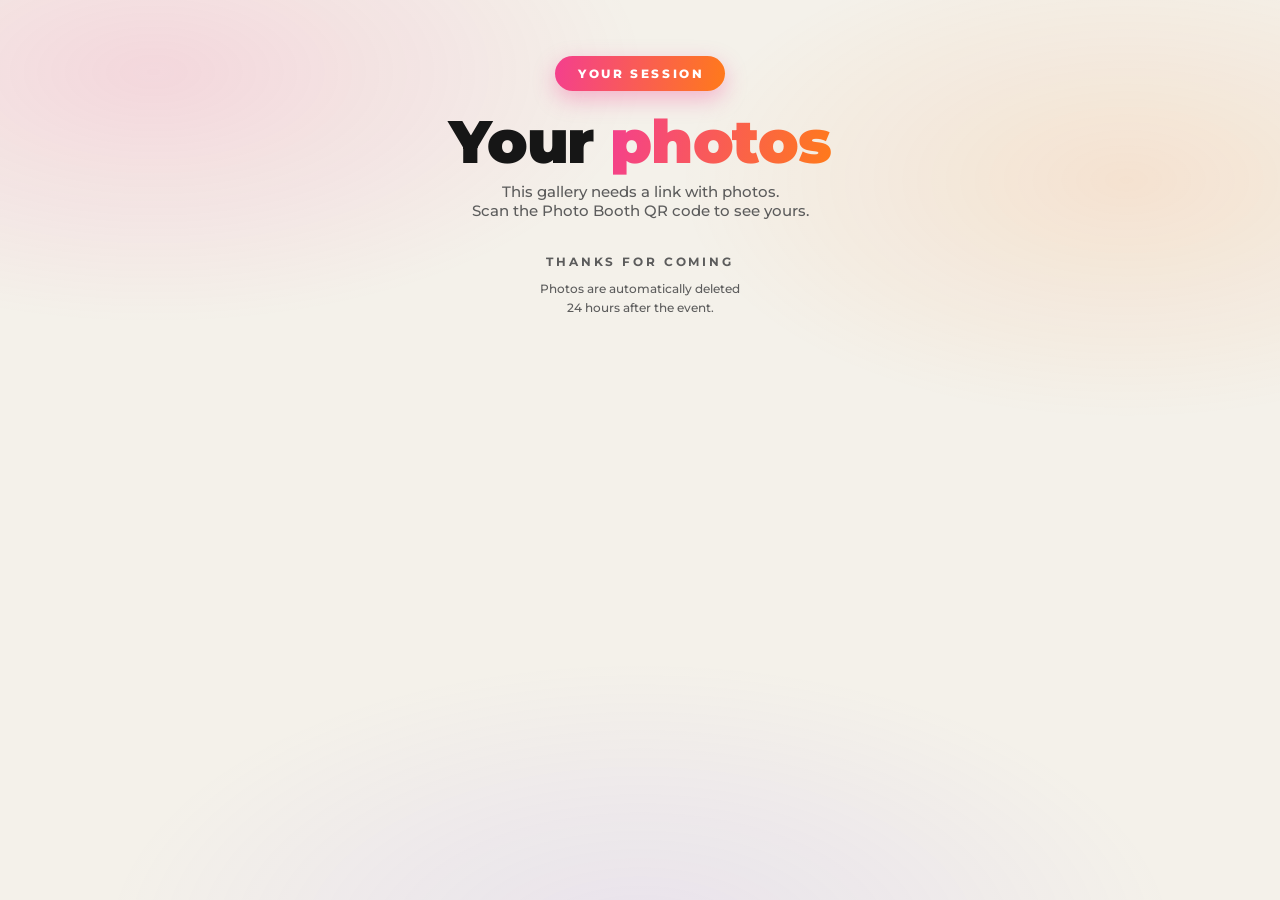
==== galeria.html @ a689375f "Revertir a la versión fiesta (foto de personas posando); el estilo Halloween queda guardado aparte" ====
<!DOCTYPE html>
<html lang="en">
<head>
<meta charset="utf-8">
<meta name="viewport" content="width=device-width, initial-scale=1, maximum-scale=1, user-scalable=no">
<meta name="theme-color" content="#f4f1ea">
<title>Your photos — Photo Booth</title>
<link rel="preconnect" href="https://fonts.googleapis.com">
<link rel="preconnect" href="https://fonts.gstatic.com" crossorigin>
<link href="https://fonts.googleapis.com/css2?family=Montserrat:wght@500;700;800;900&display=swap" rel="stylesheet">
<link rel="stylesheet" href="./estilos.css?v=4">
<style>
  /* Gallery-specific styles — the theme lives in estilos.css */
  body { padding:56px 20px 90px; }
  .contenido { position:relative; z-index:2; max-width:640px; margin:0 auto; }
  .gal-titulo { font-size:clamp(36px,9vw,60px); margin:20px 0 10px; }
  .gal-sub { color:var(--tinta-suave); font-size:15px; font-weight:500; margin-bottom:26px; }

  /* Strip / Individuals tabs */
  .tabs { display:inline-flex; background:#fff; border-radius:999px; padding:5px;
          box-shadow:var(--sombra); margin-bottom:30px; }
  .tab { font-family:inherit; font-weight:800; font-size:13px; letter-spacing:.1em;
         text-transform:uppercase; border:none; background:transparent; color:var(--tinta-suave);
         padding:12px 26px; border-radius:999px; cursor:pointer; }
  .tab.sel { background:var(--tinta); color:#fff; }

  /* Filters (applied in the gallery, after scanning the QR) */
  .filtros { display:flex; gap:8px; justify-content:center; flex-wrap:wrap; margin-bottom:26px; }
  .filtro-g { font-family:inherit; font-size:12px; font-weight:800; letter-spacing:.08em;
              text-transform:uppercase; background:#fff; color:var(--tinta-suave);
              border:2px solid transparent; padding:10px 16px; border-radius:999px;
              cursor:pointer; box-shadow:var(--sombra); }
  .filtro-g.sel { background:var(--tinta); color:#fff; }

  /* Strip frames */
  .marcos { display:flex; gap:10px; justify-content:center; margin-bottom:24px; flex-wrap:wrap; }
  .marco { font-family:inherit; border:2px solid transparent; background:#fff;
           border-radius:16px; padding:10px 14px; cursor:pointer;
           display:flex; align-items:center; gap:9px;
           font-size:12px; font-weight:800; letter-spacing:.06em; color:var(--tinta); }
  .marco.sel { border-color:var(--tinta); }
  .mini { width:22px; height:34px; border-radius:4px; display:block; }
  .mini.retro { background:#f5eedd; border:1px solid #d8c9a8; }
  .mini.clasico { background:#fff; border:1px solid #ddd; }
  .mini.pastel { background:linear-gradient(160deg,#ffd6e8,#d9c8ff); }
  .mini.noir { background:#0b0b0d; }

  /* Strip preview (600:1800 ratio) */
  .tira { position:relative; width:200px; aspect-ratio:600/1800; margin:0 auto 26px; padding:14px;
          display:flex; flex-direction:column; border-radius:18px;
          box-shadow:var(--sombra); }
  .tira-marca { position:absolute; right:12px; bottom:10px; font-size:8px; font-weight:800;
                letter-spacing:.08em; color:#fff; opacity:.95;
                -webkit-text-stroke:.6px rgba(0,0,0,.8);
                text-shadow:0 1px 4px rgba(0,0,0,.65); }
  .tira-cabeza { height:26px; display:flex; align-items:center; justify-content:space-between;
                 font-size:8px; font-weight:800; letter-spacing:.14em; }
  .tira-logo { display:flex; align-items:center; justify-content:center; padding:7px 10px 1px; }
  .tira-logo img { max-height:34px; max-width:88%; object-fit:contain; display:block; }
  .tira-fotos { flex:1; display:flex; flex-direction:column; gap:10px; margin:9px 0; }
  .tira-fotos img { flex:1; width:100%; min-height:0; object-fit:cover; border-radius:10px;
                   background:#ddd; display:block; }
  .tira-pie { height:30px; display:flex; align-items:center; justify-content:center;
              font-size:9px; font-weight:800; letter-spacing:.22em; }
  .tira.retro { background:#f5eedd; color:#2b2118; }
  .tira.clasico { background:#fff; color:#9a9a9a; }
  .tira.pastel { background:linear-gradient(170deg,#ffd6e8,#d9c8ff); color:#fff; }
  .tira.noir { background:#0b0b0d; color:#7dff9a; }
  .tira.noir .rec { color:#ff3b3b; }

  /* Individuals */
  .foto { margin-bottom:40px; }
  .foto img { width:100%; max-width:520px; border-radius:30px; display:block;
              margin:0 auto 18px; box-shadow:var(--sombra); background:#fff; }

  /* Boomerang */
  #boom-video { width:100%; max-width:520px; border-radius:30px; display:block;
                margin:0 auto 22px; box-shadow:var(--sombra); background:#000; }

  footer { font-size:12px; font-weight:700; letter-spacing:.24em; text-transform:uppercase;
           color:var(--tinta-suave); margin-top:34px; }
  .priv-nota { font-size:12px; font-weight:500; color:var(--tinta-suave);
               margin-top:10px; line-height:1.6; }
  .cta-reserva { display:inline-block; margin-top:24px; font-size:13px; font-weight:800;
                 letter-spacing:.14em; text-transform:uppercase; text-decoration:none;
                 color:#fff; background:var(--degradado);
                 padding:15px 28px; border-radius:999px;
                 box-shadow:0 12px 30px rgba(244,63,142,.35); }
  .cta-reserva:active { transform:scale(.97); }
</style>
</head>
<body>
<script src="./fondo.js"></script>
<div class="contenido">
  <span class="pastilla pastilla-rosa" id="ev-pildora">Your session</span>
  <h1 class="titular gal-titulo" id="ev-titulo">Your <span class="degradado-texto">photos</span></h1>
  <p class="gal-sub" id="sub">Choose how to take them</p>

  <div id="opciones" class="oculto">
    <div class="tabs">
      <button class="tab sel" id="tab-tira">Strip</button>
      <button class="tab" id="tab-ind">Individuals</button>
    </div>

    <div class="filtros" id="filtros">
      <button class="filtro-g sel" data-filtro="original">Original</button>
      <button class="filtro-g" data-filtro="bn">B&amp;W</button>
      <button class="filtro-g" data-filtro="sepia">Sepia</button>
      <button class="filtro-g" data-filtro="vintage">Vintage</button>
      <button class="filtro-g" data-filtro="vivido">Vivid</button>
    </div>

    <div id="vista-tira">
      <div class="marcos" id="marcos">
        <button class="marco sel" data-marco="retro"><span class="mini retro"></span>Retro</button>
        <button class="marco" data-marco="clasico"><span class="mini clasico"></span>Classic</button>
        <button class="marco" data-marco="pastel"><span class="mini pastel"></span>Pastel</button>
        <button class="marco" data-marco="noir"><span class="mini noir"></span>Noir</button>
      </div>
      <div class="tira retro" id="tira">
        <div class="tira-cabeza"><span id="tira-cabeza-izq">PHOTO BOOTH</span><span id="tira-cabeza-der">RETRO · 2026</span></div>
        <div class="tira-logo oculto" id="tira-logo"><img id="tira-logo-img" alt=""></div>
        <div class="tira-fotos" id="tira-fotos"></div>
        <div class="tira-pie" id="tira-pie">✦ MEMORIES ✦</div>
        <div class="tira-marca oculto" id="tira-marca"></div>
      </div>
      <button class="btn-negro" id="descargar-tira">Download strip (PNG)</button>
    </div>

    <div id="vista-ind" class="oculto">
      <div id="gal"></div>
    </div>

    <div id="vista-boomerang" class="oculto">
      <video id="boom-video" autoplay loop muted playsinline></video><br>
      <button class="btn-negro" id="descargar-boomerang">Download boomerang</button>
    </div>
  </div>

  <footer id="pie-gracias">Thanks for coming</footer>
  <p class="priv-nota" id="priv-nota">Photos are automatically deleted<br>24 hours after the event.</p>
  <a class="cta-reserva oculto" id="cta-reserva" href="https://ramiiron.github.io/pose-and-post/" target="_blank" rel="noopener">Book Pose &amp; Post for your event</a>
</div>

<script>
const esc = s => String(s).replace(/&/g,"&amp;").replace(/"/g,"&quot;").replace(/</g,"&lt;");
const qs = new URLSearchParams(location.search);
const fotos = qs.getAll("f").filter(u => u.startsWith("https://"));
const videoUrl = (qs.get("v") || "").startsWith("https://") ? qs.get("v") : "";
const $ = id => document.getElementById(id);

// Per-event customization (comes in the QR from the booth config)
const evNombre = (qs.get("ev") || "").trim();
const negocio = (qs.get("neg") || "").trim(); // business name for the watermark
// Client logo for the strip (Cloudinary only, so the canvas stays exportable)
const logoUrl = (qs.get("logo") || "").startsWith("https://res.cloudinary.com/") ? qs.get("logo") : "";

// ===== Language (comes from the booth via the QR: &lang=es) =====
const LANG = qs.get("lang") === "es" ? "es" : "en";
const GT = {
  en: {
    tituloDef: 'Your <span class="degradado-texto">photos</span>',
    subDef: "Choose how to take them",
    vacio: "This gallery needs a link with photos.<br>Scan the Photo Booth QR code to see yours.",
    boomListo: "Your boomerang is ready",
    tira: "Strip", ind: "Individuals",
    bn: "B&W", vivido: "Vivid",
    descargarTira: "Download strip (PNG)", generando: "Generating…", abriendo: "Opening…",
    descargarFoto: "Download", descargarBoom: "Download boomerang",
    gracias: "Thanks for coming",
    priv: "Photos are automatically deleted<br>24 hours after the event.",
    cta: "Book Pose & Post for your event",
    errFoto: "Couldn't prepare the photo. Try again.",
    errVideo: "Couldn't prepare the video. Try again.",
    errTira: "Couldn't generate the strip. Try the individual photos.",
    compartirTira: "My Photo Booth strip"
  },
  es: {
    tituloDef: 'Tus <span class="degradado-texto">fotos</span>',
    subDef: "Elige cómo llevártelas",
    vacio: "Esta galería necesita un enlace con fotos.<br>Escanea el código QR del Photo Booth para ver las tuyas.",
    boomListo: "Tu boomerang está listo",
    tira: "Tira", ind: "Individuales",
    bn: "B/N", vivido: "Vívido",
    descargarTira: "Descargar tira (PNG)", generando: "Generando…", abriendo: "Abriendo…",
    descargarFoto: "Descargar", descargarBoom: "Descargar boomerang",
    gracias: "Gracias por venir",
    priv: "Las fotos se eliminan automáticamente<br>24 horas después del evento.",
    cta: "Reserva Pose & Post para tu evento",
    errFoto: "No se pudo preparar la foto. Intenta de nuevo.",
    errVideo: "No se pudo preparar el video. Intenta de nuevo.",
    errTira: "No se pudo generar la tira. Prueba las fotos individuales.",
    compartirTira: "Mi tira del Photo Booth"
  }
};
const G = GT[LANG];
document.documentElement.lang = LANG;
if (LANG === "es") document.title = "Tus fotos — Photo Booth";

const PLANTILLAS = {
  "fiesta":      { en: "Your session", es: "Tu sesión" },
  "boda":        { en: "Our wedding",  es: "Nuestra boda" },
  "baby-shower": { en: "Baby shower",  es: "Baby shower" },
  "cumpleanos":  { en: "Birthday",     es: "Cumpleaños" },
  "halloween":   { en: "Halloween",    es: "Halloween" },
  "graduacion":  { en: "Graduation",   es: "Graduación" },
};
const tpl = PLANTILLAS[qs.get("tpl")] ? qs.get("tpl") : "fiesta";
document.body.dataset.tpl = tpl;
if (evNombre){
  $("ev-pildora").textContent = PLANTILLAS[tpl][LANG];
  $("ev-titulo").textContent = evNombre;
} else {
  $("ev-pildora").textContent = PLANTILLAS[tpl][LANG];
  $("ev-titulo").innerHTML = G.tituloDef;
}

// Static texts in the chosen language
$("sub").textContent = G.subDef;
$("tab-tira").textContent = G.tira;
$("tab-ind").textContent = G.ind;
$("descargar-tira").textContent = G.descargarTira;
$("descargar-boomerang").textContent = G.descargarBoom;
$("pie-gracias").textContent = G.gracias;
$("priv-nota").innerHTML = G.priv;
$("cta-reserva").textContent = G.cta;
document.querySelector('[data-filtro="bn"]').textContent = G.bn;
document.querySelector('[data-filtro="vivido"]').textContent = G.vivido;

// Available strip frames
const MARCOS = {
  retro:   { cabeza:["PHOTO BOOTH","RETRO · 2026"], pie:(LANG === "es" ? "✦ RECUERDOS ✦" : "✦ MEMORIES ✦"), fondo:"#f5eedd", tinta:"#2b2118", fuente:800 },
  clasico: { cabeza:["FLASHBOX SEOUL","CLASSIC MINIMAL"], pie:"", fondo:"#ffffff", tinta:"#9a9a9a", fuente:800 },
  pastel:  { cabeza:["PASTEL DREAM",""], pie:"cutie", fondo:null, degradado:["#ffd6e8","#d9c8ff"], tinta:"#ffffff", fuente:800 },
  noir:    { cabeza:["[RAW_03]",'<span class="rec">● REC</span>'], pie:"CYBER NOIR", fondo:"#0b0b0d", tinta:"#7dff9a", fuente:800, rec:"#ff3b3b" }
};
let marcoActual = "retro";

// Filters: applied here in the gallery, after scanning the QR
// (live preview + baked into the strip PNG and shared photos)
const FILTROS = {
  original: "none",
  bn:       "grayscale(1) contrast(1.08)",
  sepia:    "sepia(0.85)",
  vintage:  "sepia(0.35) saturate(1.5) contrast(1.05)",
  vivido:   "saturate(1.7) contrast(1.12)",
};
let filtroActual = "original";
async function compartirVideo(btn){
  const orig = btn.textContent;
  btn.disabled = true;
  btn.textContent = G.abriendo;
  try {
    const blob = await (await fetch(videoUrl)).blob();
    const ext = blob.type.includes("mp4") ? "mp4" : "webm";
    const file = new File([blob], "pose-post-boomerang." + ext, { type: blob.type || "video/mp4" });
    if (navigator.canShare && navigator.canShare({ files: [file] })){
      try {
        await navigator.share({ files: [file], title: "Photo Booth" });
      } catch(e){
        if (!e || e.name !== "AbortError") descargarBlob(blob, file.name);
      }
    } else {
      descargarBlob(blob, file.name);
    }
  } catch(e){
    alert(G.errVideo);
  }
  btn.textContent = orig;
  btn.disabled = false;
}

function fijarFiltro(nombre){
  filtroActual = FILTROS[nombre] ? nombre : "original";
  document.querySelectorAll(".filtro-g").forEach(c => c.classList.toggle("sel", c.dataset.filtro === filtroActual));
  document.querySelectorAll(".tira-fotos img, .foto img").forEach(img => { img.style.filter = FILTROS[filtroActual]; });
}
document.querySelectorAll(".filtro-g").forEach(b => { b.onclick = () => fijarFiltro(b.dataset.filtro); });

if (!fotos.length && !videoUrl){
  $("sub").innerHTML = G.vacio;
} else if (videoUrl){
  // Boomerang session: just the looping clip + download/share
  $("sub").textContent = G.boomListo;
  $("opciones").classList.remove("oculto");
  document.querySelector(".tabs").classList.add("oculto");
  $("filtros").classList.add("oculto");
  $("vista-tira").classList.add("oculto");
  $("vista-ind").classList.add("oculto");
  $("vista-boomerang").classList.remove("oculto");
  $("boom-video").src = videoUrl;
  $("descargar-boomerang").onclick = e => compartirVideo(e.target);
} else {
  $("opciones").classList.remove("oculto");

  // Strip preview
  $("tira-fotos").innerHTML = fotos.map((f,i) =>
    `<img src="${esc(f)}" alt="${LANG === "es" ? "Foto" : "Photo"} ${i+1}" loading="lazy">`).join("");
  if (logoUrl){
    $("tira-logo-img").src = logoUrl;
    $("tira-logo").classList.remove("oculto");
  }
  $("tira-pie").textContent = evNombre || MARCOS[marcoActual].pie;
  if (negocio){
    $("tira-marca").textContent = "© " + negocio;
    $("tira-marca").classList.remove("oculto");
  }

  // Individuals (watermark composited on a canvas before sharing)
  $("gal").innerHTML = fotos.map((f,i) =>
    `<div class="foto"><img src="${esc(f)}" alt="${LANG === "es" ? "Foto" : "Photo"} ${i+1}" loading="lazy"><br>` +
      `<button class="btn-linea" data-idx="${i}" data-nombre="photo-booth-${i+1}.jpg">${G.descargarFoto}</button></div>`).join("");
  $("gal").addEventListener("click", e => {
    const b = e.target.closest("button[data-idx]");
    if (b) compartirFoto(+b.dataset.idx, b.dataset.nombre, b);
  });

  // Tabs
  const mostrarModo = modo => {
    $("vista-tira").classList.toggle("oculto", modo !== "tira");
    $("vista-ind").classList.toggle("oculto", modo !== "ind");
    $("tab-tira").classList.toggle("sel", modo === "tira");
    $("tab-ind").classList.toggle("sel", modo === "ind");
  };
  $("tab-tira").onclick = () => mostrarModo("tira");
  $("tab-ind").onclick = () => mostrarModo("ind");

  // Frame switch
  $("marcos").addEventListener("click", e => {
    const b = e.target.closest(".marco");
    if (!b) return;
    marcoActual = b.dataset.marco;
    document.querySelectorAll(".marco").forEach(m => m.classList.toggle("sel", m === b));
    const tira = $("tira");
    tira.className = "tira " + marcoActual;
    const M = MARCOS[marcoActual];
    $("tira-cabeza-izq").textContent = M.cabeza[0];
    $("tira-cabeza-der").innerHTML = M.cabeza[1]; // HTML propio (no es input del usuario)
    $("tira-pie").textContent = evNombre || M.pie;
  });

  $("descargar-tira").onclick = descargarTira;
}

// Booking CTA: only shown when the gallery actually has content
if (fotos.length || videoUrl) $("cta-reserva").classList.remove("oculto");

// Business watermark: small © name at the bottom-right of the canvas.
// White text with a dark outline so it reads on any background.
function dibujarMarca(x, W, H, tam){
  if (!negocio) return;
  const texto = "© " + negocio;
  const px = W - tam, py = H - Math.round(tam * 0.7);
  x.save();
  x.font = "800 " + tam + "px Montserrat, Arial, sans-serif";
  x.textAlign = "right";
  x.textBaseline = "bottom";
  x.lineJoin = "round";
  x.lineWidth = Math.max(2, Math.round(tam * 0.22));
  x.strokeStyle = "rgba(0,0,0,.8)";
  x.strokeText(texto, px, py);
  x.fillStyle = "#fff";
  x.fillText(texto, px, py);
  x.restore();
}

// Loads one photo, draws the watermark and returns a JPEG blob
async function fotoConMarca(url){
  const img = await cargar(url);
  const c = document.createElement("canvas");
  c.width = img.naturalWidth || img.width;
  c.height = img.naturalHeight || img.height;
  const x = c.getContext("2d");
  x.filter = FILTROS[filtroActual];
  x.drawImage(img, 0, 0);
  x.filter = "none"; // the watermark is drawn unfiltered
  dibujarMarca(x, c.width, c.height, Math.max(22, Math.round(c.width * 0.032)));
  return new Promise((res, rej) => c.toBlob(b => b ? res(b) : rej(new Error("blob")), "image/jpeg", 0.92));
}

// Shares the watermarked photo via the native sheet (iOS: "Save Image"
// -> Photos; Android: save -> Gallery). Falls back to a download.
async function compartirFoto(i, nombre, btn){
  const orig = btn.textContent;
  btn.disabled = true;
  btn.textContent = G.abriendo;
  try {
    const blob = await fotoConMarca(fotos[i]);
    const file = new File([blob], nombre, { type: "image/jpeg" });
    if (navigator.canShare && navigator.canShare({ files: [file] })){
      try {
        await navigator.share({ files: [file], title: "Photo Booth" });
      } catch(e){
        // Cancelled sheet: do nothing. Other errors: download.
        if (!e || e.name !== "AbortError") descargarBlob(blob, nombre);
      }
    } else {
      descargarBlob(blob, nombre);
    }
  } catch(e){
    alert(G.errFoto);
  }
  btn.textContent = orig;
  btn.disabled = false;
}

function cargar(url){
  return new Promise((res, rej) => {
    const img = new Image();
    img.crossOrigin = "anonymous";
    img.onload = () => res(img);
    img.onerror = rej;
    img.src = url;
  });
}
function dibujarCover(x, img, dx, dy, dw, dh){
  const s = Math.max(dw / img.width, dh / img.height);
  const w = img.width * s, h = img.height * s;
  x.drawImage(img, dx + (dw - w) / 2, dy + (dh - h) / 2, w, h);
}
// Draws an image fully inside a box, keeping its aspect ratio (logos)
function dibujarContain(x, img, dx, dy, dw, dh){
  const s = Math.min(dw / img.width, dh / img.height);
  const w = img.width * s, h = img.height * s;
  x.drawImage(img, dx + (dw - w) / 2, dy + (dh - h) / 2, w, h);
}
// Rounded-rect clip path (for the strip's photos)
function clipRedondeado(x, dx, dy, dw, dh, r){
  x.beginPath();
  x.moveTo(dx + r, dy);
  x.arcTo(dx + dw, dy, dx + dw, dy + dh, r);
  x.arcTo(dx + dw, dy + dh, dx, dy + dh, r);
  x.arcTo(dx, dy + dh, dx, dy, r);
  x.arcTo(dx, dy, dx + dw, dy, r);
  x.closePath();
  x.clip();
}

async function descargarTira(){
  const btn = $("descargar-tira");
  btn.textContent = G.generando;
  btn.disabled = true;
  try {
    await document.fonts.ready;
    const M = MARCOS[marcoActual];
    const W = 600, H = 1800, pad = 36, cabezaH = 76, pieH = 96, gap = 26;
    // Client logo (optional): an extra band under the header
    const logoImg = logoUrl ? await cargar(logoUrl).catch(() => null) : null;
    const logoH = logoImg ? 104 : 0;
    const fw = W - pad * 2;
    const fh = (H - pad * 2 - cabezaH - logoH - pieH - gap * 2) / fotos.length;
    const c = document.createElement("canvas");
    c.width = W; c.height = H;
    const x = c.getContext("2d");

    // Background
    if (M.degradado){
      const g = x.createLinearGradient(0, 0, W * 0.3, H);
      g.addColorStop(0, M.degradado[0]); g.addColorStop(1, M.degradado[1]);
      x.fillStyle = g;
    } else {
      x.fillStyle = M.fondo;
    }
    x.fillRect(0, 0, W, H);

    // Client logo under the header
    if (logoImg) dibujarContain(x, logoImg, pad, pad + cabezaH + 4, fw, logoH - 8);

    // Photos (rounded corners, same as the on-screen preview)
    const imgs = await Promise.all(fotos.map(cargar));
    imgs.forEach((img, i) => {
      const dy = pad + cabezaH + logoH + i * (fh + gap);
      x.save();
      clipRedondeado(x, pad, dy, fw, fh, 22);
      x.filter = FILTROS[filtroActual];
      dibujarCover(x, img, pad, dy, fw, fh);
      x.restore();
    });

    // Text
    x.fillStyle = M.tinta;
    x.textAlign = "center";
    x.textBaseline = "middle";
    x.font = "800 24px Montserrat, Arial, sans-serif";
    x.fillText(M.cabeza[0], W / 2, pad + cabezaH / 2 - 12);
    x.font = "700 20px Montserrat, Arial, sans-serif";
    if (marcoActual === "noir"){
      x.fillStyle = M.rec;
      x.fillText("● REC", W / 2, pad + cabezaH / 2 + 16);
      x.fillStyle = M.tinta;
    } else {
      x.fillText(M.cabeza[1], W / 2, pad + cabezaH / 2 + 16);
    }
    const pieTxt = evNombre || M.pie;
    if (pieTxt){
      x.font = "800 26px Montserrat, Arial, sans-serif";
      x.fillStyle = M.tinta;
      x.fillText(pieTxt, W / 2, H - pad - pieH / 2);
    }

    dibujarMarca(x, W, H, 20);

    const blob = await new Promise(r => c.toBlob(r, "image/png"));
    const file = new File([blob], "tira-photo-booth.png", { type: "image/png" });
    let listo = false;
    if (navigator.canShare && navigator.canShare({ files: [file] })){
      btn.textContent = G.abriendo;
      try {
        await navigator.share({ files: [file], title: G.compartirTira });
        listo = true;
      } catch(e){
        // If the user cancelled, do nothing more; if it failed, download
        listo = !e || e.name === "AbortError";
        if (!listo) descargarBlob(blob, "tira-photo-booth.png");
      }
    }
    if (!listo) descargarBlob(blob, "tira-photo-booth.png");
  } catch(e){
    alert(G.errTira);
  }
  btn.textContent = G.descargarTira;
  btn.disabled = false;
}

function descargarBlob(blob, nombre){
  const a = document.createElement("a");
  a.href = URL.createObjectURL(blob);
  a.download = nombre;
  document.body.appendChild(a); a.click(); a.remove();
  setTimeout(() => URL.revokeObjectURL(a.href), 5000);
}
</script>
</body>
</html>
---- estilos.css ----
/* ============================================================
   Photo Booth — "Self-Studio" theme (inspired by Korean
   self-photo studios)
   To change the design of ALL pages, edit this file
   (and fondo.js for the background). Each page only carries
   its own styles in its <style>.
   ============================================================ */
:root{
  --crema:#f4f1ea;
  --tinta:#161616;
  --tinta-suave:#5c5c5c;
  --rosa:#f43f8e;
  --naranja:#ff7a1a;
  --degradado:linear-gradient(100deg, var(--rosa), var(--naranja));
  --tarjeta:#ffffff;
  --sombra:0 18px 45px rgba(22,22,22,.10);
  --radio:26px;
}
* { margin:0; padding:0; box-sizing:border-box; }
html, body { height:100%; }
body { background:var(--crema); color:var(--tinta); text-align:center;
       font-family:Montserrat,"Helvetica Neue",Arial,sans-serif;
       -webkit-font-smoothing:antialiased; }

/* ----- Fondo claro cálido con manchas pastel (estático) ----- */
.fondo-calido { position:fixed; inset:0; z-index:0; pointer-events:none; }
.fondo-calido.a { background:radial-gradient(55% 40% at 12% 8%, rgba(244,63,142,.14), transparent 70%); }
.fondo-calido.b { background:radial-gradient(50% 38% at 88% 20%, rgba(255,122,26,.12), transparent 70%); }
.fondo-calido.c { background:radial-gradient(60% 45% at 50% 105%, rgba(150,120,255,.12), transparent 70%); }

/* ----- Pastilla / etiqueta ----- */
.pastilla { display:inline-block; font-size:12px; font-weight:800;
            letter-spacing:.22em; text-transform:uppercase;
            padding:10px 20px 10px calc(20px + .22em); border-radius:999px; }
.pastilla-rosa { color:#fff; background:var(--degradado);
                 box-shadow:0 8px 22px rgba(244,63,142,.35); }
.pastilla-verde { color:#0d7a3f; background:#d9f5e5; }
.pastilla-linea { color:var(--tinta); background:#fff;
                  border:1.5px solid rgba(22,22,22,.14); }

/* ----- Texto con degradado rosa→naranja ----- */
.degradado-texto { background:var(--degradado);
                   -webkit-background-clip:text; background-clip:text;
                   -webkit-text-fill-color:transparent; color:transparent; }

/* ----- Titular pesado ----- */
.titular { font-weight:900; letter-spacing:-.02em; line-height:1.02;
           color:var(--tinta); }

/* ----- Botones ----- */
.btn-negro { display:inline-block; text-decoration:none; font-family:inherit;
             font-weight:800; font-size:15px; letter-spacing:.12em;
             text-transform:uppercase; color:#fff; background:#161616;
             padding:18px 44px 18px calc(44px + .12em); border:none;
             border-radius:999px; cursor:pointer;
             box-shadow:0 14px 30px rgba(22,22,22,.28); }
.btn-negro:active { transform:scale(.97); }
.btn-degradado { display:inline-block; text-decoration:none; font-family:inherit;
                 font-weight:800; font-size:15px; letter-spacing:.12em;
                 text-transform:uppercase; color:#fff; background:var(--degradado);
                 padding:18px 44px 18px calc(44px + .12em); border:none;
                 border-radius:999px; cursor:pointer;
                 box-shadow:0 14px 30px rgba(244,63,142,.35); }
.btn-degradado:active { transform:scale(.97); }
.btn-linea { display:inline-block; text-decoration:none; font-family:inherit;
              font-weight:800; font-size:14px; letter-spacing:.12em;
              text-transform:uppercase; color:var(--tinta); background:#fff;
              padding:16px 38px 16px calc(38px + .12em);
              border:2px solid rgba(22,22,22,.16); border-radius:999px; cursor:pointer; }
.btn-linea:active { transform:scale(.97); }

/* ----- Tarjeta blanca redondeada ----- */
.tarjeta { background:var(--tarjeta); border-radius:var(--radio);
           box-shadow:var(--sombra); }

.oculto { display:none !important; }

/* ============================================================
   Per-occasion templates (activated with data-tpl on <body>)
   fiesta = base design. Each template changes the accent
   gradient and, if needed, background and cards.
   ============================================================ */
body[data-tpl="boda"]{
  --crema:#faf6ec;
  --rosa:#b98a1d; --naranja:#e8c874;
}
body[data-tpl="baby-shower"]{
  --crema:#fdf3f7;
  --rosa:#f9a8d4; --naranja:#93c5fd;
}
body[data-tpl="cumpleanos"]{
  --rosa:#8b5cf6; --naranja:#f59e0b;
}
body[data-tpl="graduacion"]{
  --crema:#f2f4fa;
  --rosa:#1e40af; --naranja:#c9a227;
}
body[data-tpl="halloween"]{
  --crema:#171021;
  --tinta:#f6f1ff;
  --tinta-suave:#b9a8d9;
  --tarjeta:#241a33;
  --rosa:#ff7a1a; --naranja:#8b5cf6;
  --sombra:0 18px 45px rgba(0,0,0,.45);
}
body[data-tpl="halloween"] .tabs,
body[data-tpl="halloween"] .marco,
body[data-tpl="halloween"] .filtro-g{ background:#241a33; color:#f6f1ff; }
body[data-tpl="halloween"] .marco.sel{ border-color:#ff7a1a; }
body[data-tpl="halloween"] .tab{ color:#b9a8d9; }
body[data-tpl="halloween"] .tab.sel{ background:#f6f1ff; color:#171021; }
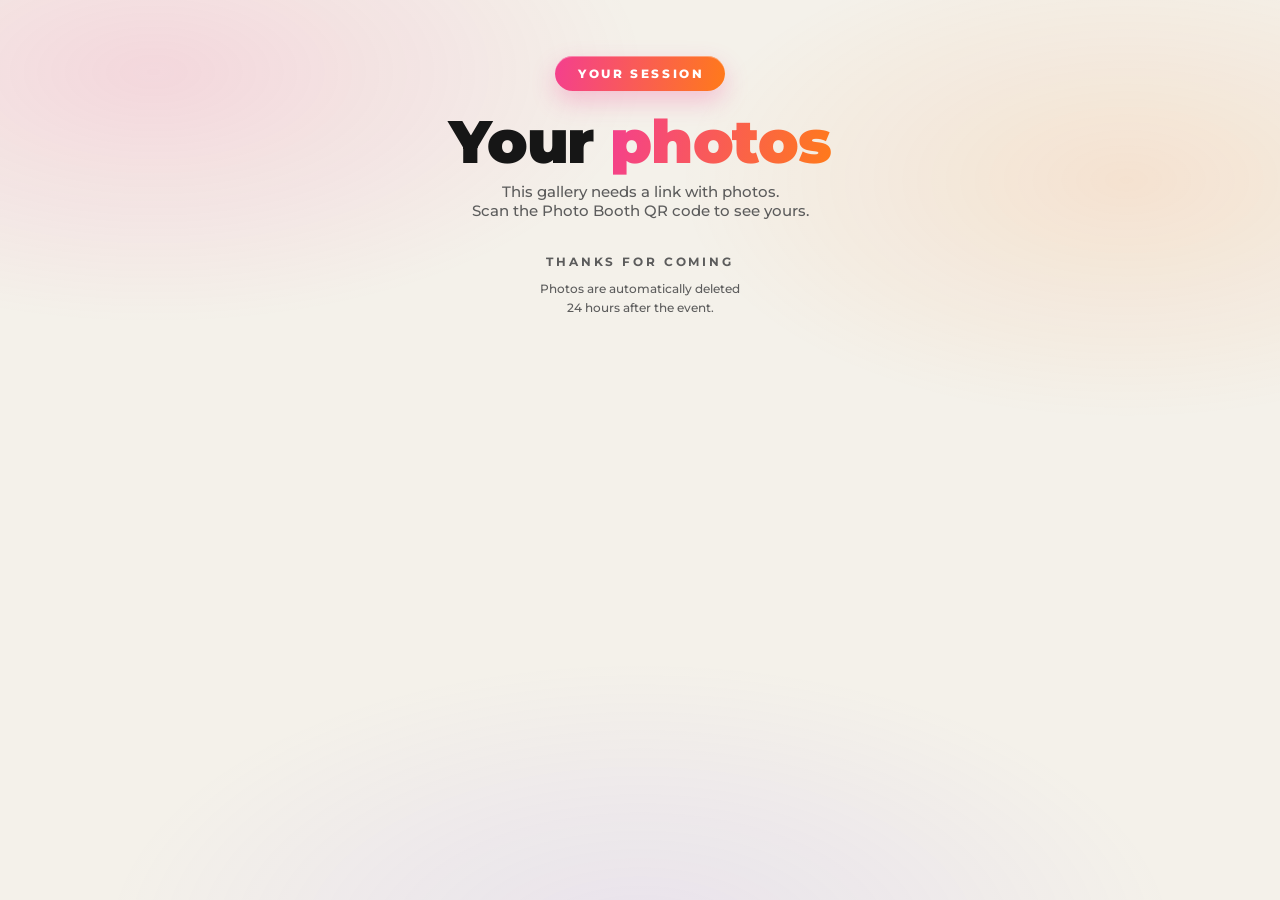
==== commit 458391f5: "Baby Shower x3: escenas niña/niño/neutral + templates nuevos + restyle elegante de botones" ====
--- a/galeria.html
+++ b/galeria.html
@@ -8,7 +8,8 @@
 <link rel="preconnect" href="https://fonts.googleapis.com">
 <link rel="preconnect" href="https://fonts.gstatic.com" crossorigin>
 <link href="https://fonts.googleapis.com/css2?family=Montserrat:wght@500;700;800;900&display=swap" rel="stylesheet">
-<link rel="stylesheet" href="./estilos.css?v=4">
+<link href="https://fonts.googleapis.com/css2?family=Cinzel+Decorative:wght@700;900&display=swap" rel="stylesheet">
+<link rel="stylesheet" href="./estilos.css?v=7">
 <style>
   /* Gallery-specific styles — the theme lives in estilos.css */
   body { padding:56px 20px 90px; }
@@ -91,6 +92,36 @@
 </head>
 <body>
 <script src="./fondo.js"></script>
+<div class="decor-halloween" aria-hidden="true">
+  <div class="luna"></div>
+  <svg class="telarana izq" viewBox="0 0 200 200" fill="none" stroke="rgba(240,235,255,.55)" stroke-width="1.3" stroke-linecap="round">
+    <path d="M2 2 L198 14 M2 2 L172 66 M2 2 L120 132 M2 2 L56 186 M2 2 L8 198"/>
+    <path d="M61 6 Q54 16 53 21 Q44 33 37 41 Q26 50 18 57 Q10 60 4 61"/>
+    <path d="M110 9 Q100 26 96 37 Q82 56 67 74 Q50 90 32 103 Q18 108 5 110"/>
+    <path d="M159 12 Q146 34 138 53 Q118 82 96 106 Q70 128 45 149 Q24 156 7 159"/>
+  </svg>
+  <svg class="telarana der" viewBox="0 0 200 200" fill="none" stroke="rgba(240,235,255,.55)" stroke-width="1.3" stroke-linecap="round">
+    <path d="M2 2 L198 14 M2 2 L172 66 M2 2 L120 132 M2 2 L56 186 M2 2 L8 198"/>
+    <path d="M61 6 Q54 16 53 21 Q44 33 37 41 Q26 50 18 57 Q10 60 4 61"/>
+    <path d="M110 9 Q100 26 96 37 Q82 56 67 74 Q50 90 32 103 Q18 108 5 110"/>
+    <path d="M159 12 Q146 34 138 53 Q118 82 96 106 Q70 128 45 149 Q24 156 7 159"/>
+  </svg>
+  <div class="murcielago">
+      <svg width="46" height="66" viewBox="0 0 60 84">
+        <path d="M30 4 C39 12 43 24 41.5 42 C40 60 36 72 30 80 C24 72 20 60 18.5 42 C17 24 21 12 30 4 Z" fill="#0a0a10"/>
+        <circle cx="30" cy="70" r="7.5" fill="#0a0a10"/>
+        <path d="M23.5 74 L20 82 L27 77 Z" fill="#0a0a10"/>
+        <path d="M36.5 74 L40 82 L33 77 Z" fill="#0a0a10"/>
+        <circle class="ojo-bat" cx="27" cy="69" r="1.5" fill="#ff2222"/>
+        <circle class="ojo-bat" cx="33" cy="69" r="1.5" fill="#ff2222"/>
+      </svg>
+    </div>
+    <div class="nube u1"></div>
+    <div class="nube u2"></div>
+    <div class="grano"></div>
+    <div class="niebla n1"></div>
+  <div class="niebla n2"></div>
+</div>
 <div class="contenido">
   <span class="pastilla pastilla-rosa" id="ev-pildora">Your session</span>
   <h1 class="titular gal-titulo" id="ev-titulo">Your <span class="degradado-texto">photos</span></h1>
@@ -201,6 +232,8 @@
   "fiesta":      { en: "Your session", es: "Tu sesión" },
   "boda":        { en: "Our wedding",  es: "Nuestra boda" },
   "baby-shower": { en: "Baby shower",  es: "Baby shower" },
+  "baby-nina":   { en: "It's a girl!", es: "¡Es niña!" },
+  "baby-nino":   { en: "It's a boy!",  es: "¡Es niño!" },
   "cumpleanos":  { en: "Birthday",     es: "Cumpleaños" },
   "halloween":   { en: "Halloween",    es: "Halloween" },
   "graduacion":  { en: "Graduation",   es: "Graduación" },
--- a/estilos.css
+++ b/estilos.css
@@ -33,7 +33,7 @@
             letter-spacing:.22em; text-transform:uppercase;
             padding:10px 20px 10px calc(20px + .22em); border-radius:999px; }
 .pastilla-rosa { color:#fff; background:var(--degradado);
-                 box-shadow:0 8px 22px rgba(244,63,142,.35); }
+                 box-shadow:0 10px 24px rgba(244,63,142,.28), inset 0 1px 0 rgba(255,255,255,.35); }
 .pastilla-verde { color:#0d7a3f; background:#d9f5e5; }
 .pastilla-linea { color:var(--tinta); background:#fff;
                   border:1.5px solid rgba(22,22,22,.14); }
@@ -50,24 +50,28 @@
 /* ----- Botones ----- */
 .btn-negro { display:inline-block; text-decoration:none; font-family:inherit;
              font-weight:800; font-size:15px; letter-spacing:.12em;
-             text-transform:uppercase; color:#fff; background:#161616;
+             text-transform:uppercase; color:#fff; background:#1a1a1d;
              padding:18px 44px 18px calc(44px + .12em); border:none;
              border-radius:999px; cursor:pointer;
-             box-shadow:0 14px 30px rgba(22,22,22,.28); }
-.btn-negro:active { transform:scale(.97); }
+             box-shadow:0 16px 34px rgba(22,22,22,.24), inset 0 1px 0 rgba(255,255,255,.16);
+             transition:transform .16s ease, box-shadow .2s ease; }
+.btn-negro:active { transform:scale(.96); }
 .btn-degradado { display:inline-block; text-decoration:none; font-family:inherit;
                  font-weight:800; font-size:15px; letter-spacing:.12em;
                  text-transform:uppercase; color:#fff; background:var(--degradado);
                  padding:18px 44px 18px calc(44px + .12em); border:none;
                  border-radius:999px; cursor:pointer;
-                 box-shadow:0 14px 30px rgba(244,63,142,.35); }
-.btn-degradado:active { transform:scale(.97); }
+                 box-shadow:0 16px 34px rgba(22,22,22,.16), 0 10px 26px rgba(244,63,142,.26), inset 0 1px 0 rgba(255,255,255,.35);
+                 transition:transform .16s ease, box-shadow .2s ease; }
+.btn-degradado:active { transform:scale(.96); }
 .btn-linea { display:inline-block; text-decoration:none; font-family:inherit;
               font-weight:800; font-size:14px; letter-spacing:.12em;
               text-transform:uppercase; color:var(--tinta); background:#fff;
               padding:16px 38px 16px calc(38px + .12em);
-              border:2px solid rgba(22,22,22,.16); border-radius:999px; cursor:pointer; }
-.btn-linea:active { transform:scale(.97); }
+              border:2px solid rgba(22,22,22,.12); border-radius:999px; cursor:pointer;
+              box-shadow:0 10px 22px rgba(22,22,22,.06);
+              transition:transform .16s ease, box-shadow .2s ease, border-color .2s ease; }
+.btn-linea:active { transform:scale(.96); }
 
 /* ----- Tarjeta blanca redondeada ----- */
 .tarjeta { background:var(--tarjeta); border-radius:var(--radio);
@@ -84,9 +88,17 @@
   --crema:#faf6ec;
   --rosa:#b98a1d; --naranja:#e8c874;
 }
-body[data-tpl="baby-shower"]{
-  --crema:#fdf3f7;
-  --rosa:#f9a8d4; --naranja:#93c5fd;
+body[data-tpl="baby-shower"]{ /* neutral / gender reveal */
+  --crema:#f6f7ef;
+  --rosa:#9db98a; --naranja:#e6c96e;
+}
+body[data-tpl="baby-nina"]{
+  --crema:#fdf2f5;
+  --rosa:#ef7fa8; --naranja:#eec27f;
+}
+body[data-tpl="baby-nino"]{
+  --crema:#eef5fb;
+  --rosa:#7db3e8; --naranja:#d9b878;
 }
 body[data-tpl="cumpleanos"]{
   --rosa:#8b5cf6; --naranja:#f59e0b;
@@ -100,7 +112,7 @@
   --tinta:#f6f1ff;
   --tinta-suave:#b9a8d9;
   --tarjeta:#241a33;
-  --rosa:#ff7a1a; --naranja:#8b5cf6;
+  --rosa:#ff6a00; --naranja:#ffa62b;
   --sombra:0 18px 45px rgba(0,0,0,.45);
 }
 body[data-tpl="halloween"] .tabs,
@@ -109,3 +121,53 @@
 body[data-tpl="halloween"] .marco.sel{ border-color:#ff7a1a; }
 body[data-tpl="halloween"] .tab{ color:#b9a8d9; }
 body[data-tpl="halloween"] .tab.sel{ background:#f6f1ff; color:#171021; }
+body[data-tpl="halloween"] .btn-negro{ background:var(--degradado); }
+body[data-tpl="halloween"] .pastilla-verde{ background:#2a1b40; color:#ff9a3c; }
+body[data-tpl="halloween"] .fondo-calido.a{ background:radial-gradient(55% 40% at 12% 8%, rgba(139,92,246,.22), transparent 70%); }
+body[data-tpl="halloween"] .fondo-calido.b{ background:radial-gradient(50% 38% at 88% 20%, rgba(255,122,26,.16), transparent 70%); }
+body[data-tpl="halloween"] .fondo-calido.c{ background:radial-gradient(60% 45% at 50% 105%, rgba(90,40,160,.25), transparent 70%); }
+
+/* ----- Halloween decor: moon, cobwebs, hanging spider, fog -----
+   Injected in both pages; only visible with data-tpl="halloween"
+   (and hidden while the booth camera is on screen). */
+.decor-halloween{ display:none; }
+body[data-tpl="halloween"] .decor-halloween{ display:block; position:fixed; inset:0;
+  z-index:3; pointer-events:none; overflow:hidden; }
+body.en-camara .decor-halloween{ display:none; }
+body.en-inicio .decor-halloween{ display:none; } /* the booth start screen is a full photo scene */
+body.en-disenos .decor-halloween{ display:none; } /* and the design picker stays clean */
+/* Faint scene photo behind the booth QR screen and the guest gallery */
+body[data-tpl="halloween"] #vista-qr::before{ content:""; position:absolute; inset:0; z-index:-1;
+  background:url("./halloween-escena.jpg") 50% 30%/cover no-repeat; opacity:.30; filter:brightness(.75); }
+body[data-tpl="halloween"] .contenido::before{ content:""; position:fixed; inset:0; z-index:-1;
+  background:url("./halloween-escena.jpg") 50% 22%/cover no-repeat; opacity:.14; filter:brightness(.8); }
+body[data-tpl="halloween"] .titular{ font-family:"Cinzel Decorative","Montserrat",serif;
+  letter-spacing:.02em; }
+.luna{ position:absolute; top:30px; left:38px; width:76px; height:76px; border-radius:50%;
+  background:radial-gradient(circle at 38% 34%, #fffbe8, #f3e5bb 55%, #e0cd97);
+  box-shadow:0 0 44px 12px rgba(255,244,190,.28), inset -10px -8px 0 rgba(190,170,110,.35); }
+.nube{ position:absolute; border-radius:50%; background:rgba(5,3,10,.55); filter:blur(9px); }
+.nube.u1{ top:40px; left:2px; width:150px; height:42px;
+  animation:nube-pasa 17s ease-in-out infinite alternate; }
+.nube.u2{ top:84px; left:-34px; width:104px; height:34px;
+  animation:nube-pasa 24s ease-in-out infinite alternate-reverse; }
+@keyframes nube-pasa{ from{ transform:translateX(-12px); } to{ transform:translateX(54px); } }
+.telarana{ position:absolute; width:190px; height:190px; opacity:.38; }
+.telarana.izq{ top:0; left:0; }
+.telarana.der{ top:0; right:0; transform:scaleX(-1); }
+.murcielago{ position:absolute; top:0; right:11%; transform-origin:top center;
+  animation:balanceo 6.5s ease-in-out infinite; }
+@keyframes balanceo{ 0%,100%{ transform:rotate(2.4deg); } 50%{ transform:rotate(-2.4deg); } }
+.ojo-bat{ animation:ojos-parpadeo 5.2s linear infinite; }
+@keyframes ojos-parpadeo{ 0%,91%,100%{ opacity:1; } 94%{ opacity:.05; } }
+.niebla{ position:absolute; width:120%; height:180px; left:-10%; border-radius:50%;
+  background:radial-gradient(50% 50% at 50% 50%, rgba(200,180,255,.13), transparent 70%);
+  filter:blur(10px); }
+.niebla.n1{ bottom:-50px; animation:niebla-va 16s ease-in-out infinite alternate; }
+.niebla.n2{ bottom:26px; animation:niebla-va 23s ease-in-out infinite alternate-reverse; }
+@keyframes niebla-va{ from{ transform:translateX(-4%); } to{ transform:translateX(4%); } }
+.grano{ position:absolute; inset:-70px; opacity:.055;
+  background-image:url("data:image/svg+xml,%3Csvg xmlns='http://www.w3.org/2000/svg' width='300' height='300'%3E%3Cfilter id='n'%3E%3CfeTurbulence type='fractalNoise' baseFrequency='0.9' numOctaves='2'/%3E%3CfeColorMatrix type='saturate' values='0'/%3E%3C/filter%3E%3Crect width='100%25' height='100%25' filter='url(%23n)'/%3E%3C/svg%3E");
+  animation:grano-mueve .9s steps(4) infinite; }
+@keyframes grano-mueve{ 0%{ transform:translate(0,0); } 25%{ transform:translate(-18px,10px); }
+  50%{ transform:translate(12px,-14px); } 75%{ transform:translate(-8px,-8px); } 100%{ transform:translate(0,0); } }
